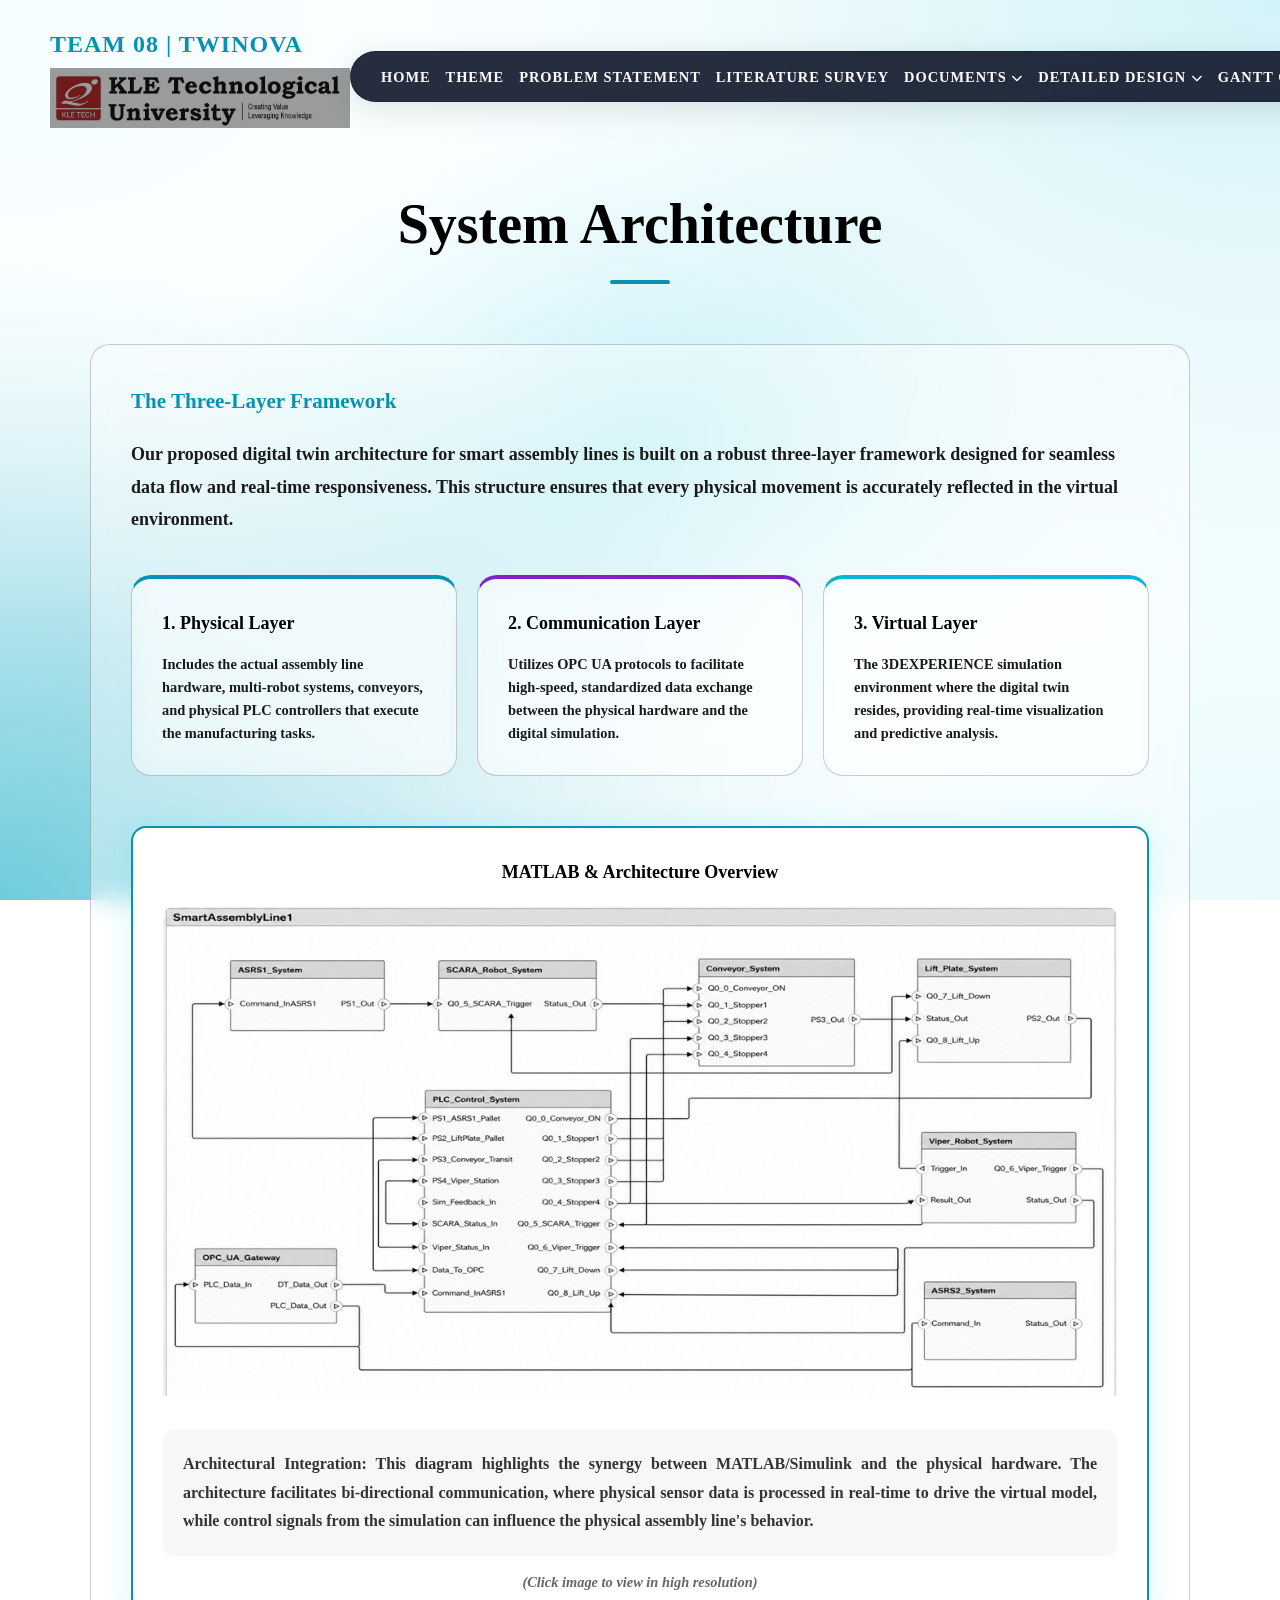
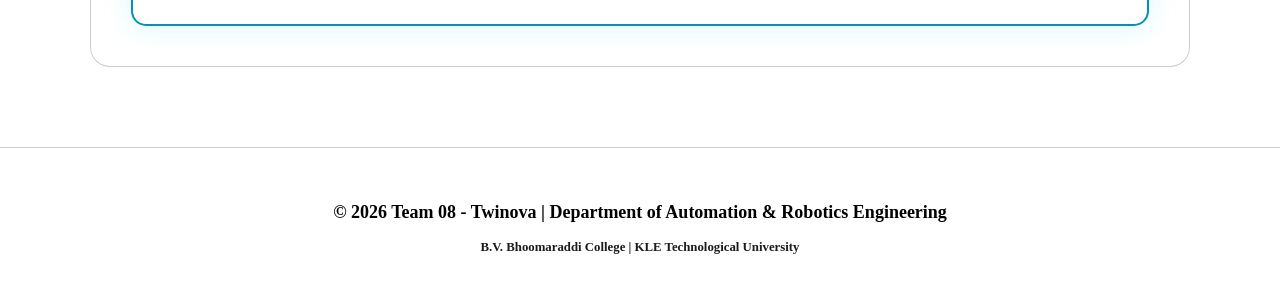
==== architecture.html @ 70fbb55d "Initial commit: TwinNova Team 08 portfolio - organized file structure - Cleaned up 55+ junk/cache br" ====
﻿<!DOCTYPE html>
<html lang="en">
<head>
    <meta charset="UTF-8">
    <meta name="viewport" content="width=device-width, initial-scale=1.0">
    <title>Architecture | Twinova</title>
    <link rel="stylesheet" href="style.css">
    <link rel="stylesheet" href="https://cdnjs.cloudflare.com/ajax/libs/font-awesome/6.4.0/css/all.min.css">
</head>
<body>

    <!-- Navigation -->
    <nav id="navbar" class="nav-scrolled">
        <div class="nav-logo">TEAM 08 | TWINOVA <img src="assets/images/logos/KLE logo.jpeg" alt="KLE Logo"></div>
        <ul class="nav-links">
            <li><a href="index.html">Home</a></li>
            <li><a href="theme.html">Theme</a></li>
            <li><a href="problem.html">Problem Statement</a></li>
            <li><a href="survey.html">Literature Survey</a></li>
            <li class="dropdown">
                <a href="#">Documents <i class="fas fa-chevron-down" style="font-size: 0.7rem;"></i></a>
                <div class="dropdown-content">
                    <a href="review.html">Review Paper</a>
                    <a href="research.html">Research Paper</a>
                    <a href="report.html">Project Report</a>
                    <a href="poster.html">Technical Poster</a>
                </div>
            </li>
            <li class="dropdown">
                <a href="#">Detailed Design <i class="fas fa-chevron-down" style="font-size: 0.7rem;"></i></a>
                <div class="dropdown-content">
                    <a href="flowchart.html">Flowchart</a>
                    <a href="circuit.html">Circuit Design</a>
                    <a href="architecture.html">Architecture</a>
                </div>
            </li>
            <li><a href="gantt.html">Gantt Chart</a></li>
        </ul>
    </nav>

    <!-- Content Section -->
    <section class="team-section" style="padding-top: 180px;">
        <div class="section-title" data-aos>System Architecture</div>
        <div class="glass" style="padding: 40px; max-width: 1100px; margin: 0 auto; color: var(--text-dim);" data-aos>
            
            <div style="margin-bottom: 40px;">
                <h3 style="color: var(--primary); margin-bottom: 20px;">The Three-Layer Framework</h3>
                <p style="line-height: 1.8;">
                    Our proposed digital twin architecture for smart assembly lines is built on a robust three-layer framework designed 
                    for seamless data flow and real-time responsiveness. This structure ensures that every physical movement is 
                    accurately reflected in the virtual environment.
                </p>
            </div>

            <div style="display: grid; grid-template-columns: repeat(auto-fit, minmax(280px, 1fr)); gap: 20px;">
                <!-- Physical Layer -->
                <div class="glass" style="padding: 30px; border-top: 4px solid var(--primary);">
                    <h4 style="color: var(--text-main); margin-bottom: 15px;">1. Physical Layer</h4>
                    <p style="font-size: 0.9rem;">Includes the actual assembly line hardware, multi-robot systems, conveyors, and physical PLC controllers that execute the manufacturing tasks.</p>
                </div>
                <!-- Communication Layer -->
                <div class="glass" style="padding: 30px; border-top: 4px solid var(--secondary);">
                    <h4 style="color: var(--text-main); margin-bottom: 15px;">2. Communication Layer</h4>
                    <p style="font-size: 0.9rem;">Utilizes OPC UA protocols to facilitate high-speed, standardized data exchange between the physical hardware and the digital simulation.</p>
                </div>
                <!-- Virtual Layer -->
                <div class="glass" style="padding: 30px; border-top: 4px solid var(--accent);">
                    <h4 style="color: var(--text-main); margin-bottom: 15px;">3. Virtual Layer</h4>
                    <p style="font-size: 0.9rem;">The 3DEXPERIENCE simulation environment where the digital twin resides, providing real-time visualization and predictive analysis.</p>
                </div>
            </div>

            <div style="margin-top: 50px; padding: 30px; background: #fff; border-radius: 15px; border: 2px solid var(--primary); text-align: center; box-shadow: 0 0 30px rgba(0,210,255,0.15);">
                <h4 style="color: #000; margin-bottom: 20px; font-weight: 700;">MATLAB & Architecture Overview</h4>
                <div style="overflow: hidden; border-radius: 10px;">
                    <img src="assets/images/project/Matlab Architecture.png" alt="Matlab Architecture" style="width: 100%; height: auto; transition: transform 0.3s ease; cursor: zoom-in;" onclick="window.open(this.src)">
                </div>
                <div style="margin-top: 25px; text-align: justify; padding: 20px; color: #333; background: rgba(0,0,0,0.03); border-radius: 10px; line-height: 1.8; font-size: 1rem;">
                    <strong>Architectural Integration:</strong> This diagram highlights the synergy between MATLAB/Simulink and the physical 
                    hardware. The architecture facilitates bi-directional communication, where physical sensor data is processed in real-time 
                    to drive the virtual model, while control signals from the simulation can influence the physical assembly line's behavior.
                </div>
                <p style="font-size: 0.9rem; margin-top: 15px; color: #666; font-style: italic;">(Click image to view in high resolution)</p>
            </div>
        </div>
    </section>

    <!-- Footer -->
    <footer style="padding: 50px 20px; text-align: center; border-top: 1px solid var(--glass-border);">
        <p>&copy; 2026 Team 08 - Twinova | Department of Automation & Robotics Engineering</p>
        <p style="font-size: 0.8rem; color: var(--text-dim); margin-top: 10px;">B.V. Bhoomaraddi College | KLE Technological University</p>
    </footer>

    <script src="script.js"></script>
</body>
</html>
---- style.css ----
@import url('https://fonts.googleapis.com/css2?family=Inter:wght@300;400;600;700&family=Outfit:wght@300;400;600;800&display=swap');

:root {
    --bg-dark: #f0f9ff;
    --bg-card: rgba(255, 255, 255, 0.4);
    --primary: #0891b2;
    --secondary: #7e22ce;
    --accent: #06b6d4;
    --text-main: #000000;
    --text-dim: #1a1a1a;
    --glass-border: rgba(0, 0, 0, 0.2);
    --neon-shadow: 0 4px 15px rgba(8, 145, 178, 0.15);
}

* {
    margin: 0;
    padding: 0;
    box-sizing: border-box;
    font-family: 'Times New Roman', Times, serif;
    font-weight: 600;
}

body {
    background-color: #ffffff;
    background-image: 
        radial-gradient(at 0% 0%, hsla(188, 100%, 98%, 1) 0, transparent 50%), 
        radial-gradient(at 100% 0%, hsla(188, 72%, 90%, 1) 0, transparent 50%), 
        radial-gradient(at 100% 100%, hsla(187, 83%, 95%, 1) 0, transparent 50%), 
        radial-gradient(at 0% 100%, hsla(189, 61%, 65%, 1) 0, transparent 50%), 
        radial-gradient(at 50% 50%, hsla(188, 78%, 85%, 1) 0, transparent 50%);
    background-attachment: fixed;
    background-size: cover;
    color: var(--text-main);
    overflow-x: hidden;
    line-height: 1.6;
    font-size: 18px;
}

h1, h2, h3 {
    font-family: 'Times New Roman', Times, serif;
    font-weight: 800;
}

/* Navbar */
nav {
    position: fixed;
    top: 0;
    width: 100%;
    padding: 25px 50px;
    display: flex;
    justify-content: space-between;
    align-items: center;
    z-index: 1000;
    transition: all 0.4s ease;
}

.nav-scrolled {
    padding: 15px 50px;
    background: rgba(255, 255, 255, 0.5);
    backdrop-filter: blur(10px);
}

.nav-logo {
    font-family: 'Times New Roman', Times, serif;
    font-weight: 800;
    font-size: 1.5rem;
    color: var(--primary);
    letter-spacing: 1px;
}

.nav-logo img {
    display: block;
    width: 300px;
    margin-top: 5px;
    opacity: 1;
    filter: brightness(0.6) contrast(1.1);
    transition: filter 0.3s ease;
}

.nav-logo img:hover {
    filter: brightness(0.8) contrast(1.2);
}

.nav-links {
    display: flex;
    gap: 15px;
    list-style: none;
    background: rgba(15, 23, 42, 0.9); /* Dark glass for contrast */
    padding: 10px 30px;
    border-radius: 50px;
    border: 1px solid var(--glass-border);
    backdrop-filter: blur(15px);
    box-shadow: 0 8px 32px rgba(0,0,0,0.1), 0 0 10px rgba(0, 210, 255, 0.05);
}

.nav-links a {
    color: #ffffff;
    text-decoration: none;
    font-weight: 700;
    font-size: 0.9rem;
    transition: all 0.3s;
    text-transform: uppercase;
    letter-spacing: 1px;
    white-space: nowrap;
}

.nav-links a:hover {
    color: var(--primary);
}

/* Dropdown */
.dropdown {
    position: relative;
}

.dropdown-content {
    display: none;
    position: absolute;
    top: 100%;
    left: 50%;
    transform: translateX(-50%);
    background: rgba(15, 23, 42, 0.95);
    backdrop-filter: blur(10px);
    min-width: 180px;
    border: 1px solid var(--glass-border);
    border-radius: 15px;
    padding: 10px 0;
    z-index: 1001;
    margin-top: 10px;
    box-shadow: 0 15px 35px rgba(0,0,0,0.3);
}

.dropdown.active .dropdown-content {
    display: block;
}

.dropdown-content a {
    padding: 12px 20px;
    display: block;
    text-align: center;
    color: #ffffff;
}

.dropdown-content a:hover {
    background: rgba(255, 255, 255, 0.05);
    color: var(--primary);
}

/* Glassmorphism Utility */
.glass {
    background: var(--bg-card);
    backdrop-filter: blur(12px);
    -webkit-backdrop-filter: blur(12px);
    border: 1px solid var(--glass-border);
    border-radius: 20px;
}

/* Hero Section */
.hero {
    height: 65vh; /* Reduced height */
    display: flex;
    flex-direction: column;
    justify-content: center;
    align-items: center;
    text-align: center;
    background: radial-gradient(circle at center, rgba(255, 255, 255, 0.8) 0%, rgba(255, 255, 255, 0) 100%);
    position: relative;
    padding: 300px 20px 40px 20px; /* Increased space from navigation */
    margin-bottom: 40px;
}

.hero-bg {
    position: absolute;
    top: 0;
    left: 0;
    width: 100%;
    height: 100%;
    z-index: -1;
    opacity: 0.25;
    object-fit: cover;
}

.hero-content {
    display: flex;
    align-items: center;
    justify-content: center;
    gap: 60px;
    text-align: left;
    max-width: 1200px;
    width: 100%;
    z-index: 2;
}

.hero h1 {
    font-size: 6rem;
    background: linear-gradient(to right, var(--primary), var(--secondary));
    -webkit-background-clip: text;
    -webkit-text-fill-color: transparent;
    margin-bottom: 10px;
    letter-spacing: -2px;
}

.hero p {
    font-size: 1.8rem;
    color: var(--text-dim);
    max-width: 900px;
}

@media (max-width: 992px) {
    .hero-content {
        flex-direction: column;
        text-align: center;
        gap: 30px;
    }
}

/* Team Section */
.team-section {
    padding: 80px 20px;
    max-width: 1300px;
    margin: 0 auto;
}

.section-title {
    text-align: center;
    font-size: 3.5rem;
    margin-bottom: 60px;
    position: relative;
}

.section-title::after {
    content: '';
    display: block;
    width: 60px;
    height: 4px;
    background: var(--primary);
    margin: 10px auto;
    border-radius: 2px;
}

.team-grid {
    display: grid;
    grid-template-columns: repeat(auto-fit, minmax(300px, 1fr));
    gap: 30px;
}

/* Card Flip Animation */
.team-card {
    background-color: transparent;
    width: 100%;
    height: 450px;
    perspective: 1000px;
    cursor: pointer;
}

.card-inner {
    position: relative;
    width: 100%;
    height: 100%;
    text-align: center;
    transition: transform 0.8s;
    transform-style: preserve-3d;
}

.team-card:hover .card-inner {
    transform: rotateY(180deg) scale(1.05);
}

.team-card:hover .card-front, 
.team-card:hover .card-back {
    box-shadow: 0 30px 60px rgba(0,0,0,0.4);
}

.card-front, .card-back {
    position: absolute;
    width: 100%;
    height: 100%;
    -webkit-backface-visibility: hidden;
    backface-visibility: hidden;
    border-radius: 20px;
    overflow: hidden;
    display: flex;
    flex-direction: column;
    justify-content: center;
    align-items: center;
    padding: 30px;
    box-shadow: 0 15px 35px rgba(0,0,0,0.1), 0 5px 15px rgba(0,0,0,0.05);
    transition: box-shadow 0.4s ease;
}

.card-front {
    background: var(--bg-card);
    border: 2px solid #000000;
}

.card-front img, .card-front .img-container {
    width: 180px;
    height: 180px;
    border-radius: 50%;
    object-fit: cover;
    border: 4px solid var(--primary);
    margin-bottom: 20px;
    box-shadow: var(--neon-shadow);
}

.card-front h3 {
    font-size: 2.2rem;
    margin-bottom: 5px;
}

.card-front span {
    color: var(--primary);
    font-weight: 600;
}

.card-back {
    background: linear-gradient(135deg, #0f2027, #203a43, #2c5364); 
    border: 2px solid #000000;
    transform: rotateY(180deg);
    backdrop-filter: blur(15px);
}

.card-back h3 {
    margin-bottom: 15px;
    color: var(--primary);
}

.card-back p {
    font-size: 1.1rem;
    color: rgba(255,255,255,0.9);
    line-height: 1.5;
}

/* Socials in Card Back */
.social-links {
    margin-top: 20px;
    display: flex;
    gap: 15px;
}

.social-links a {
    color: var(--text-main);
    font-size: 1.2rem;
    transition: color 0.3s;
}

.social-links a:hover {
    color: var(--primary);
}

/* Scroll Animations */
[data-aos] {
    opacity: 0;
    transform: translateY(30px);
    transition: all 0.8s ease-out;
}

[data-aos].appear {
    opacity: 1;
    transform: translateY(0);
}

/* Responsiveness */
@media (max-width: 1024px) {
    nav {
        padding: 20px 20px;
    }
    .nav-links {
        gap: 10px;
        padding: 8px 15px;
    }
    .nav-links a {
        font-size: 0.65rem;
    }
}

@media (max-width: 768px) {
    .hero h1 {
        font-size: 3rem;
    }
    .hero p {
        font-size: 1.1rem;
    }
    nav {
        flex-direction: column;
        gap: 15px;
    }
    .hero {
        padding-top: 180px;
    }
}
/* Glass Table Styles */
.table-container {
    overflow-x: auto;
    margin-top: 30px;
    border-radius: 15px;
}

.glass-table {
    width: 100%;
    border-collapse: collapse;
    color: var(--text-main);
    font-size: 0.95rem;
}

.glass-table th, .glass-table td {
    padding: 15px 20px;
    text-align: left;
    border-bottom: 1px solid var(--glass-border);
}

.glass-table th {
    background: rgba(255, 255, 255, 0.05);
    color: var(--primary);
    text-transform: uppercase;
    letter-spacing: 1px;
    font-size: 0.85rem;
}

.glass-table tr:hover {
    background: rgba(255, 255, 255, 0.03);
}

.glass-table td {
    color: var(--text-dim);
}

.glass-table a.glass {
    text-decoration: none;
    border: 1px solid var(--primary);
    border-radius: 5px;
    transition: all 0.3s ease;
}

.glass-table a.glass:hover {
    background: var(--primary);
    color: #000 !important;
    box-shadow: 0 0 15px var(--primary);
}

/* Responsive Table */
@media (max-width: 768px) {
    .glass-table {
        font-size: 0.85rem;
    }
    .glass-table th, .glass-table td {
        padding: 10px;
    }
}
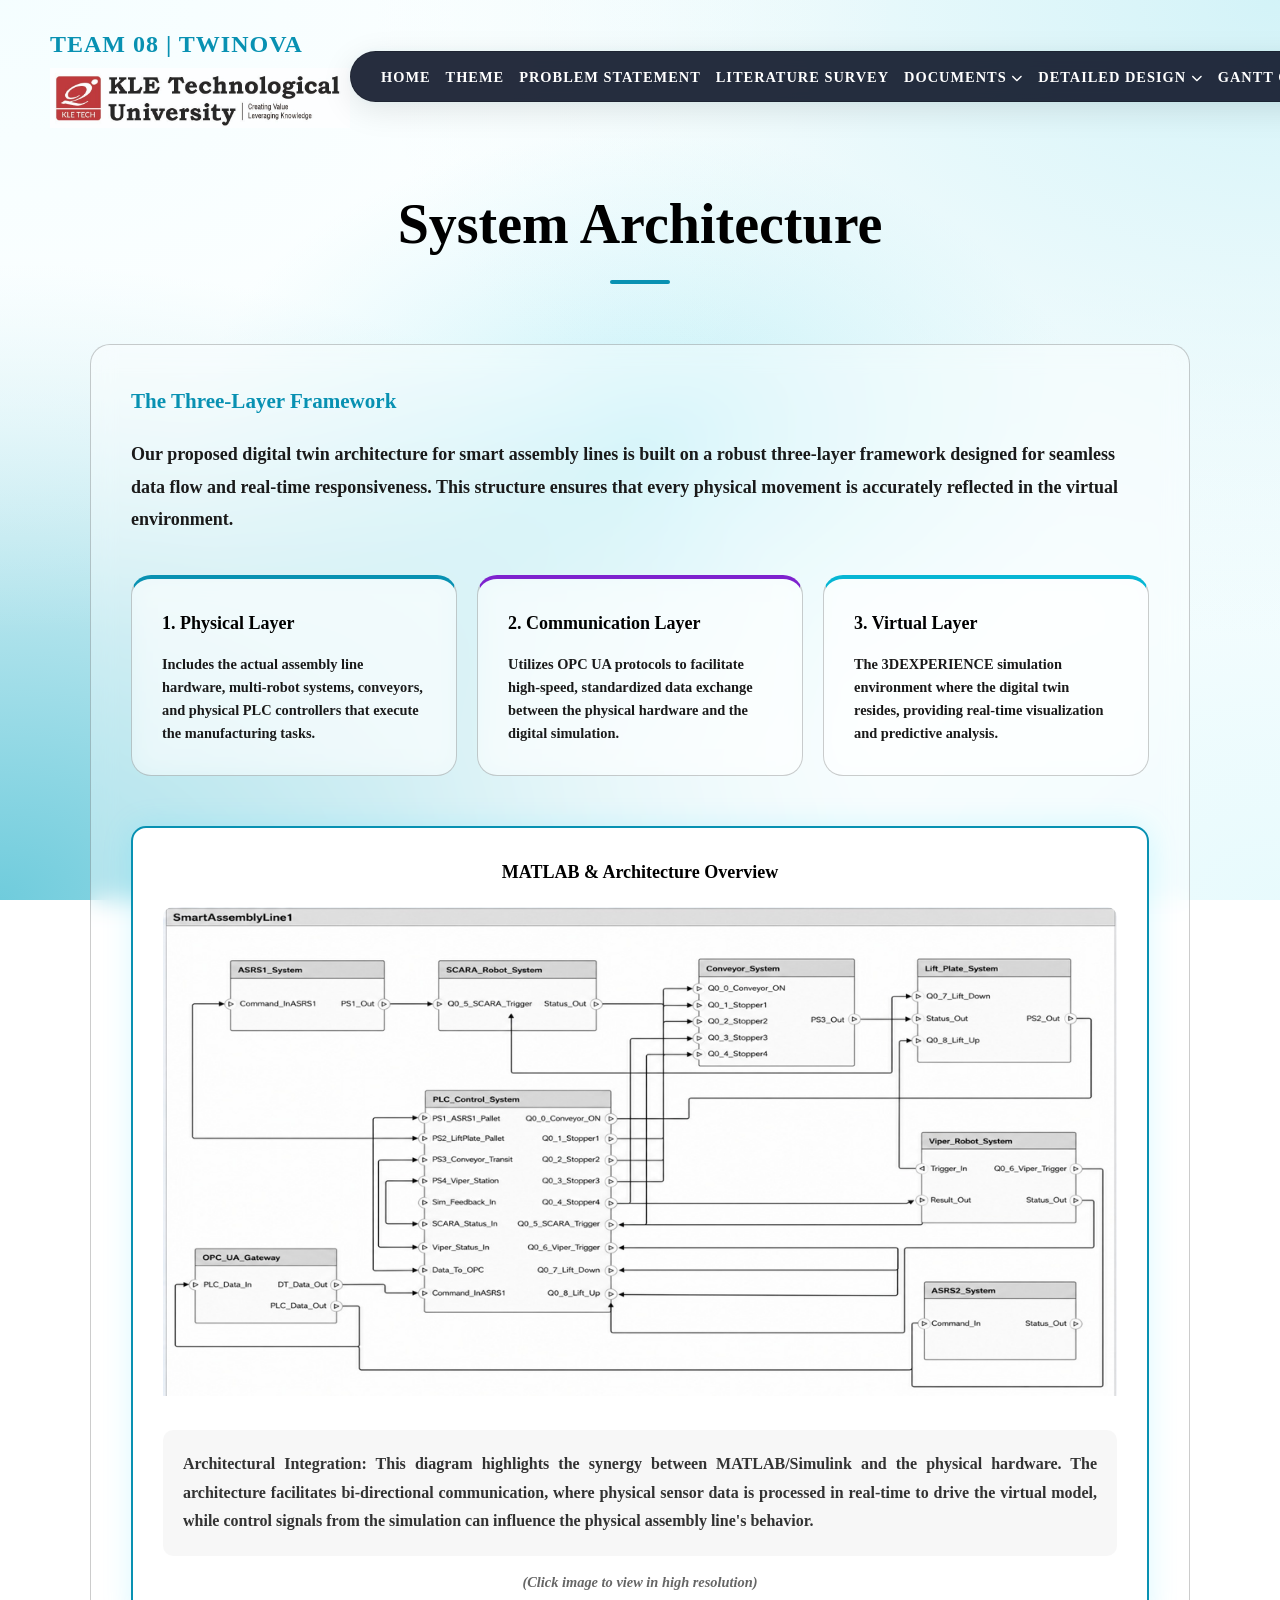
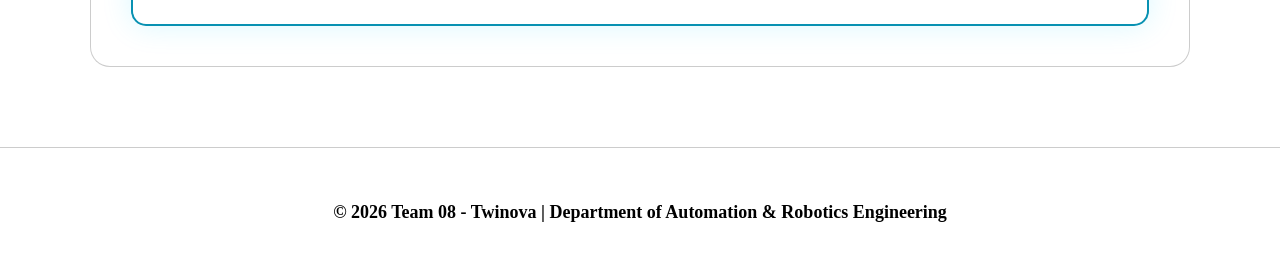
==== commit 8bb44a1f: "Update website for publishing" ====
--- a/architecture.html
+++ b/architecture.html
@@ -1,4 +1,4 @@
-﻿<!DOCTYPE html>
+<!DOCTYPE html>
 <html lang="en">
 <head>
     <meta charset="UTF-8">
@@ -88,7 +88,6 @@
     <!-- Footer -->
     <footer style="padding: 50px 20px; text-align: center; border-top: 1px solid var(--glass-border);">
         <p>&copy; 2026 Team 08 - Twinova | Department of Automation & Robotics Engineering</p>
-        <p style="font-size: 0.8rem; color: var(--text-dim); margin-top: 10px;">B.V. Bhoomaraddi College | KLE Technological University</p>
     </footer>
 
     <script src="script.js"></script>
--- a/style.css
+++ b/style.css
@@ -73,12 +73,11 @@
     width: 300px;
     margin-top: 5px;
     opacity: 1;
-    filter: brightness(0.6) contrast(1.1);
-    transition: filter 0.3s ease;
+    transition: opacity 0.3s ease;
 }
 
 .nav-logo img:hover {
-    filter: brightness(0.8) contrast(1.2);
+    opacity: 0.9;
 }
 
 .nav-links {
